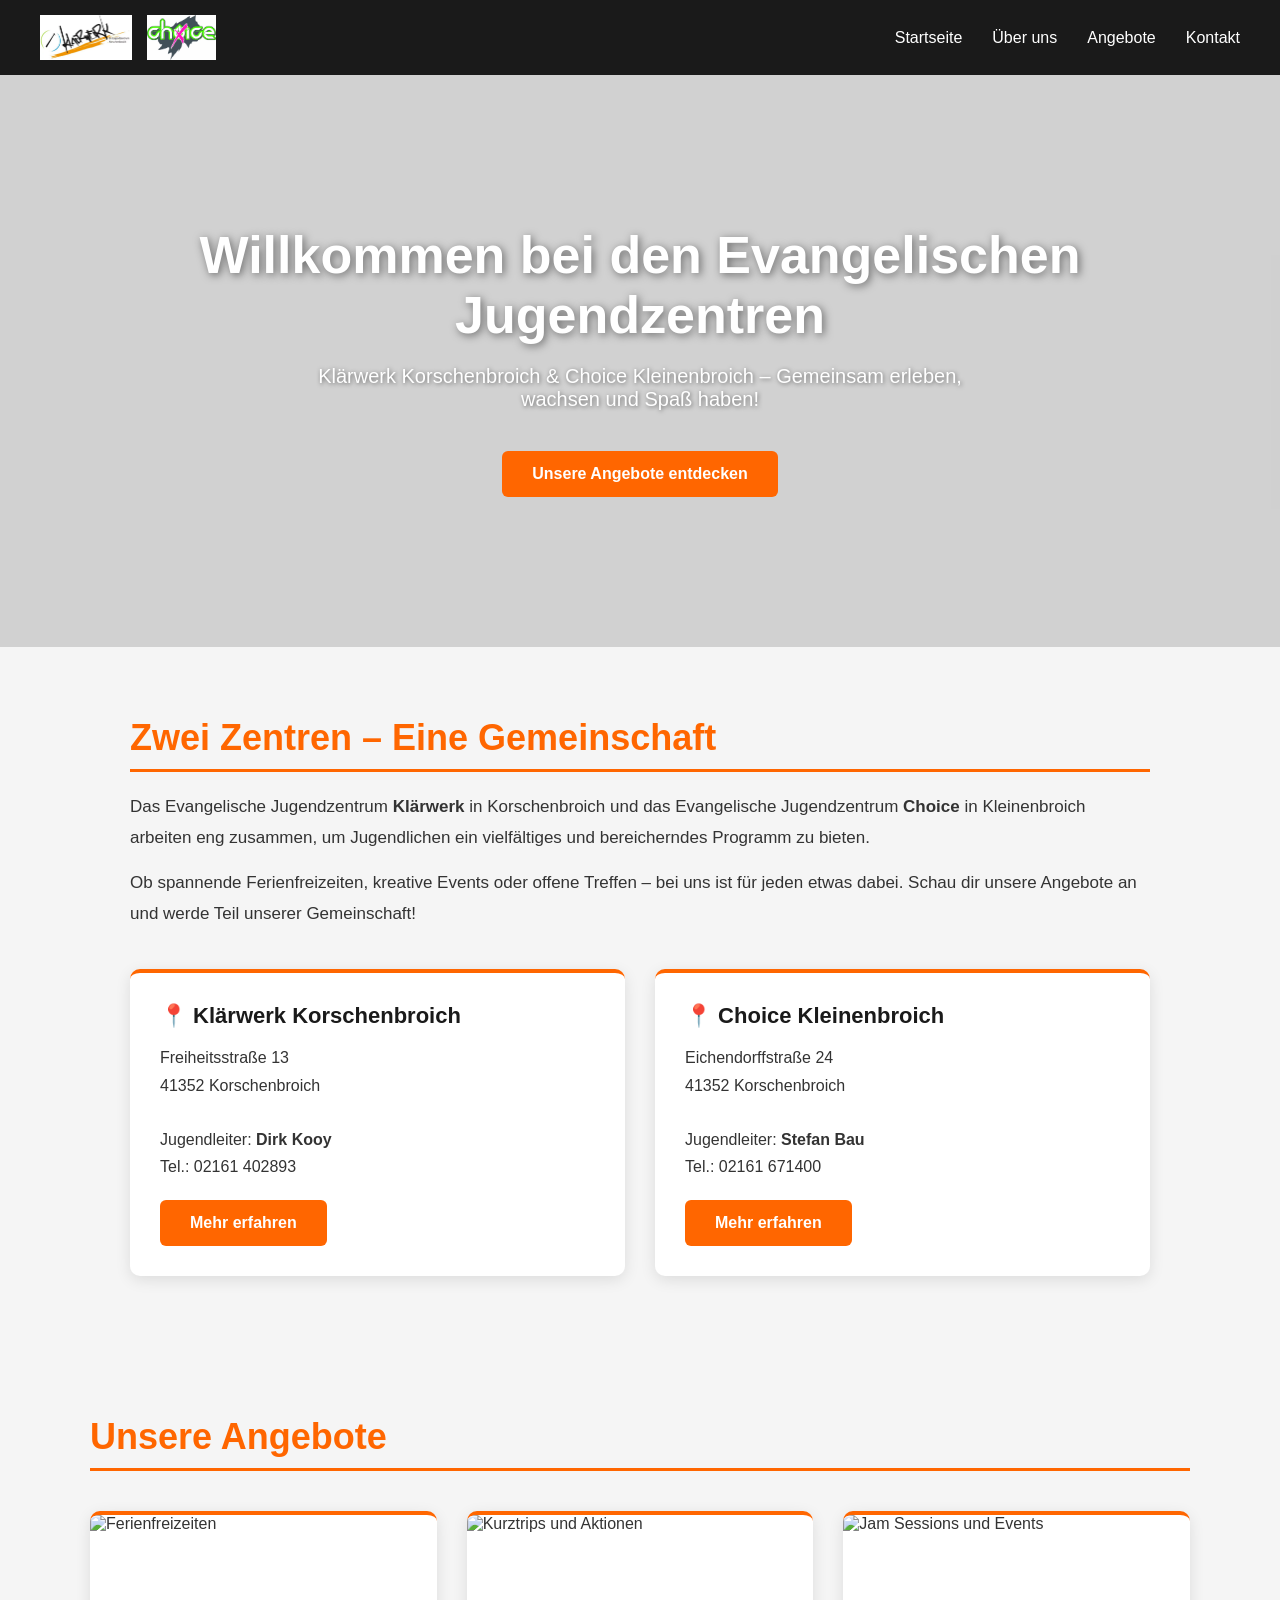
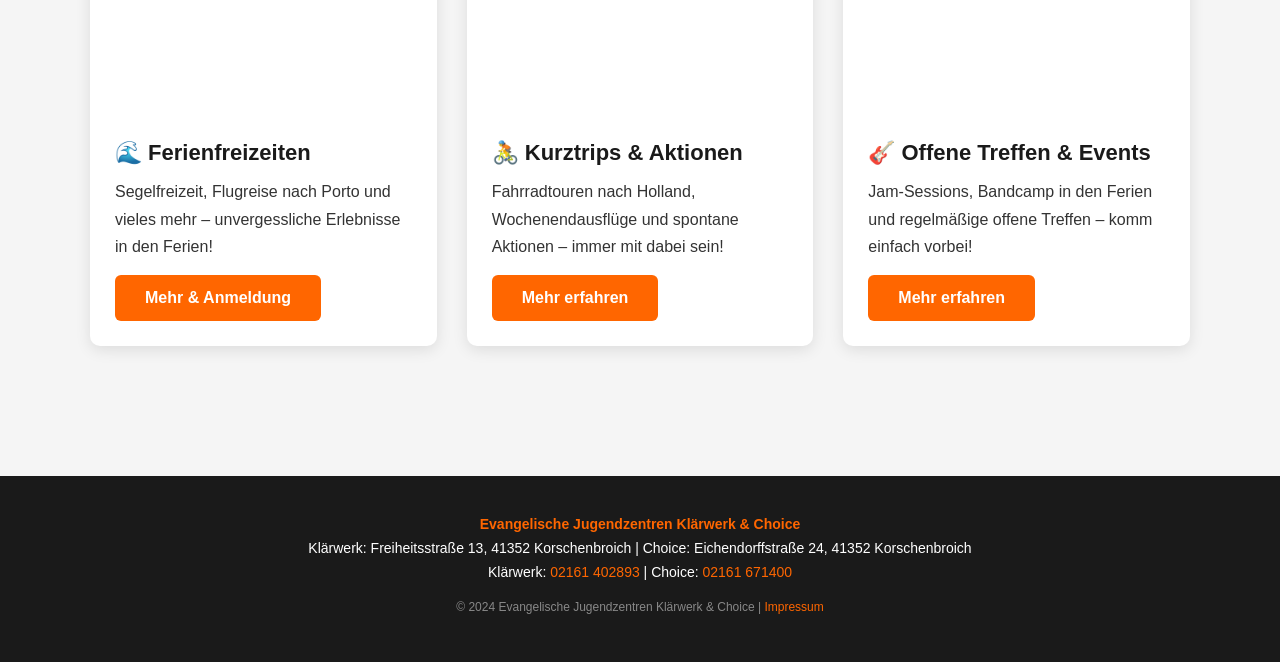
==== timdue4.github.io/index.html @ f7bf03b1 "Upload website ver1" ====
<!DOCTYPE html>
<html lang="de">
<head>
  <meta charset="UTF-8" />
  <meta name="viewport" content="width=device-width, initial-scale=1.0"/>
  <title>Evangelische Jugendzentren – Klärwerk & Choice</title>
  <link rel="stylesheet" href="css/style.css" />
</head>
<body>

  <!-- ========================
       NAVIGATION
       ======================== -->
  <nav>
    <div class="nav-logos">
      <!-- LOGOS: Sobald Bilder in /images/ liegen, werden sie hier angezeigt -->
      <img src="images/logo-klaerwerk.png.png" alt="Logo Klärwerk Korschenbroich"/>
      <img src="images/logo-choice.png.png" alt="Logo Choice Kleinenbroich"/>
    </div>
    <ul class="nav-links">
      <li><a href="index.html">Startseite</a></li>
      <li><a href="ueber-uns.html">Über uns</a></li>
      <li><a href="angebote.html">Angebote</a></li>
      <li><a href="kontakt.html">Kontakt</a></li>
    </ul>
  </nav>

  <!-- ========================
       HERO BEREICH MIT BILD
       ======================== -->
  <section class="hero" style="background-image:
    url('https://images.unsplash.com/photo-1529156069898-49953e39b3ac?w=1600');">
    <h1>Willkommen bei den Evangelischen Jugendzentren</h1>
    <p>
      Klärwerk Korschenbroich & Choice Kleinenbroich –
      Gemeinsam erleben, wachsen und Spaß haben!
    </p>
    <a href="angebote.html" class="btn-orange">
      Unsere Angebote entdecken
    </a>
  </section>

  <!-- ========================
       KURZE VORSTELLUNG
       ======================== -->
  <section class="sektion">
    <h2>Zwei Zentren – Eine Gemeinschaft</h2>
    <p>
      Das Evangelische Jugendzentrum <strong>Klärwerk</strong> in
      Korschenbroich und das Evangelische Jugendzentrum
      <strong>Choice</strong> in Kleinenbroich arbeiten eng zusammen,
      um Jugendlichen ein vielfältiges und bereicherndes Programm
      zu bieten.
    </p>
    <p>
      Ob spannende Ferienfreizeiten, kreative Events oder offene
      Treffen – bei uns ist für jeden etwas dabei. Schau dir unsere
      Angebote an und werde Teil unserer Gemeinschaft!
    </p>

    <div class="karten-grid">

      <div class="karte">
        <h3>📍 Klärwerk Korschenbroich</h3>
        <p>
          Freiheitsstraße 13<br/>
          41352 Korschenbroich<br/><br/>
          Jugendleiter: <strong>Dirk Kooy</strong><br/>
          Tel.: 02161 402893
        </p>
        <a href="ueber-uns.html#klaerwerk" class="btn-orange">
          Mehr erfahren
        </a>
      </div>

      <div class="karte">
        <h3>📍 Choice Kleinenbroich</h3>
        <p>
          Eichendorffstraße 24<br/>
          41352 Korschenbroich<br/><br/>
          Jugendleiter: <strong>Stefan Bau</strong><br/>
          Tel.: 02161 671400
        </p>
        <a href="ueber-uns.html#choice" class="btn-orange">
          Mehr erfahren
        </a>
      </div>

    </div>
  </section>

  <!-- ========================
       ANGEBOTE VORSCHAU MIT BILDERN
       ======================== -->
  <section class="sektion" style="background-color: #F5F5F5;
            max-width: 100%; padding: 70px 40px;"
    >
    <div style="max-width: 1100px; margin: 0 auto;">
      <h2 style="color: #FF6600;">Unsere Angebote</h2>
      <div class="karten-grid">

        <div class="karte-bild">
          <img
            src="https://images.unsplash.com/photo-1500514966906-fe245eea9344?w=600"
            alt="Ferienfreizeiten"/>
          <div class="karte-bild-inhalt">
            <h3>🌊 Ferienfreizeiten</h3>
            <p>
              Segelfreizeit, Flugreise nach Porto und vieles mehr –
              unvergessliche Erlebnisse in den Ferien!
            </p>
            <a href="angebote.html#ferienfreizeiten" class="btn-orange">
              Mehr & Anmeldung
            </a>
          </div>
        </div>

        <div class="karte-bild">
          <img
            src="https://images.unsplash.com/photo-1541625602330-2277a4c46182?w=600"
            alt="Kurztrips und Aktionen"/>
          <div class="karte-bild-inhalt">
            <h3>🚴 Kurztrips & Aktionen</h3>
            <p>
              Fahrradtouren nach Holland, Wochenendausflüge und
              spontane Aktionen – immer mit dabei sein!
            </p>
            <a href="angebote.html#kurztrips" class="btn-orange">
              Mehr erfahren
            </a>
          </div>
        </div>

        <div class="karte-bild">
          <img
            src="https://images.unsplash.com/photo-1511671782779-c97d3d27a1d4?w=600"
            alt="Jam Sessions und Events"/>
          <div class="karte-bild-inhalt">
            <h3>🎸 Offene Treffen & Events</h3>
            <p>
              Jam-Sessions, Bandcamp in den Ferien und regelmäßige
              offene Treffen – komm einfach vorbei!
            </p>
            <a href="angebote.html#events" class="btn-orange">
              Mehr erfahren
            </a>
          </div>
        </div>

      </div>
    </div>
  </section>

  <!-- ========================
       FOOTER
       ======================== -->
  <footer>
    <p>
      <strong style="color: #FF6600;">
        Evangelische Jugendzentren Klärwerk & Choice
      </strong>
    </p>
    <p>
      Klärwerk: Freiheitsstraße 13, 41352 Korschenbroich |
      Choice: Eichendorffstraße 24, 41352 Korschenbroich
    </p>
    <p>
      Klärwerk: <a href="tel:02161402893">02161 402893</a> |
      Choice: <a href="tel:02161671400">02161 671400</a>
    </p>
    <p style="margin-top: 20px; font-size: 12px; color: #888;">
      © 2024 Evangelische Jugendzentren Klärwerk & Choice |
      <a href="kontakt.html#impressum">Impressum</a>
    </p>
  </footer>

</body>
</html>
---- timdue4.github.io/css/style.css ----
/* ============================================
   GLOBALE EINSTELLUNGEN
   Hier kannst du Farben und Schriften ändern
   ============================================ */

   :root {
    --orange: #FF6600;
    --orange-hell: #FF8C00;
    --schwarz: #1A1A1A;
    --weiss: #FFFFFF;
    --grau: #333333;
    --hintergrund: #F5F5F5;
  }
  
  * {
    margin: 0;
    padding: 0;
    box-sizing: border-box;
  }
  
  body {
    font-family: 'Segoe UI', Arial, sans-serif;
    color: var(--grau);
    background-color: var(--hintergrund);
  }
  
  /* ============================================
     NAVIGATION
     ============================================ */
  
  nav {
    background-color: var(--schwarz);
    padding: 15px 40px;
    display: flex;
    justify-content: space-between;
    align-items: center;
    position: sticky;
    top: 0;
    z-index: 1000;
  }
  
  .nav-logos {
    display: flex;
    align-items: center;
    gap: 15px;
  }
  
  /* ============================================
     LOGO GRÖSSE IN NAVIGATION
     Hier kannst du die Logogroesse anpassen
     ============================================ */
  
  .nav-logos img {
    height: 45px;
    width: auto;
    object-fit: contain;
  }
  
  .nav-links {
    list-style: none;
    display: flex;
    gap: 30px;
  }
  
  .nav-links a {
    color: var(--weiss);
    text-decoration: none;
    font-size: 16px;
    font-weight: 500;
    transition: color 0.3s;
  }
  
  .nav-links a:hover {
    color: var(--orange);
  }
  
  /* ============================================
     HERO BEREICH
     ============================================ */
  
  .hero {
    position: relative;
    color: var(--weiss);
    text-align: center;
    padding: 150px 20px;
    background-size: cover;
    background-position: center;
    background-repeat: no-repeat;
  }
  
  .hero::before {
    content: '';
    position: absolute;
    top: 0;
    left: 0;
    width: 100%;
    height: 100%;
    background-color: rgba(0, 0, 0, 0.15);
    z-index: 1;
  }
  
  .hero h1 {
    position: relative;
    z-index: 2;
    font-size: 52px;
    color: var(--weiss);
    margin-bottom: 20px;
    text-shadow: 2px 2px 8px rgba(0,0,0,0.5);
  }
  
  .hero p {
    position: relative;
    z-index: 2;
    font-size: 20px;
    margin-bottom: 40px;
    max-width: 700px;
    margin-left: auto;
    margin-right: auto;
    text-shadow: 1px 1px 4px rgba(0,0,0,0.5);
  }
  
  .hero .btn-orange {
    position: relative;
    z-index: 2;
  }
  
  /* ============================================
     BUTTONS
     ============================================ */
  
  .btn-orange {
    background-color: var(--orange);
    color: var(--weiss);
    padding: 14px 30px;
    border: none;
    border-radius: 6px;
    font-size: 16px;
    font-weight: 600;
    text-decoration: none;
    cursor: pointer;
    transition: background-color 0.3s;
    display: inline-block;
  }
  
  .btn-orange:hover {
    background-color: var(--orange-hell);
  }
  
  /* ============================================
     SEKTIONEN
     ============================================ */
  
  .sektion {
    padding: 70px 40px;
    max-width: 1100px;
    margin: 0 auto;
  }
  
  .sektion h2 {
    font-size: 36px;
    color: var(--orange);
    margin-bottom: 20px;
    border-bottom: 3px solid var(--orange);
    padding-bottom: 10px;
  }
  
  .sektion p {
    font-size: 17px;
    line-height: 1.8;
    margin-bottom: 15px;
  }
  
  /* ============================================
     KARTEN
     ============================================ */
  
  .karten-grid {
    display: grid;
    grid-template-columns: repeat(auto-fit, minmax(280px, 1fr));
    gap: 30px;
    margin-top: 40px;
  }
  
  .karte {
    background-color: var(--weiss);
    border-radius: 10px;
    padding: 30px;
    box-shadow: 0 4px 15px rgba(0,0,0,0.1);
    border-top: 4px solid var(--orange);
  }
  
  .karte h3 {
    font-size: 22px;
    color: var(--schwarz);
    margin-bottom: 15px;
  }
  
  .karte p {
    font-size: 16px;
    line-height: 1.7;
    margin-bottom: 20px;
  }
  
  /* ============================================
     ANGEBOTS-KARTEN MIT BILD
     ============================================ */
  
  .karte-bild {
    background-color: var(--weiss);
    border-radius: 10px;
    overflow: hidden;
    box-shadow: 0 4px 15px rgba(0,0,0,0.1);
    border-top: 4px solid var(--orange);
  }
  
  .karte-bild img {
    width: 100%;
    height: 200px;
    object-fit: cover;
    display: block;
  }
  
  .karte-bild-inhalt {
    padding: 25px;
  }
  
  .karte-bild-inhalt h3 {
    font-size: 22px;
    color: var(--schwarz);
    margin-bottom: 12px;
  }
  
  .karte-bild-inhalt p {
    font-size: 16px;
    line-height: 1.7;
    margin-bottom: 15px;
  }
  
  /* ============================================
     FOOTER
     ============================================ */
  
  footer {
    background-color: var(--schwarz);
    color: var(--weiss);
    text-align: center;
    padding: 40px 20px;
    margin-top: 60px;
  }
  
  footer p {
    font-size: 14px;
    margin-bottom: 8px;
  }
  
  footer a {
    color: var(--orange);
    text-decoration: none;
  }
  
  footer a:hover {
    text-decoration: underline;
  }
  
  /* ============================================
     RESPONSIVE (Mobil-Ansicht)
     ============================================ */
  
  @media (max-width: 768px) {
    nav {
      flex-direction: column;
      gap: 15px;
      padding: 15px 20px;
    }
  
    .nav-links {
      gap: 15px;
      flex-wrap: wrap;
      justify-content: center;
    }
  
    .hero h1 {
      font-size: 32px;
    }
  
    .hero p {
      font-size: 16px;
    }
  
    .sektion {
      padding: 40px 20px;
    }
  
    .sektion h2 {
      font-size: 26px;
    }
    .werte-block {
      background-color: #1A1A1A !important;
      color: var(--weiss) !important;
      padding: 70px 40px;
      max-width: 100%;
    }
    
    .werte-block h2 {
      color: var(--orange) !important;
    }
    
    .werte-block p {
      color: var(--weiss) !important;
    }
    
    .werte-block .karte {
      background-color: #262626 !important;
      border-top: 4px solid var(--orange) !important;
    }
    
    .werte-block .karte h3 {
      color: var(--orange) !important;
    }
    
    .werte-block .karte p {
      color: var(--weiss) !important;
    }
    /* Zentrierung & gleichmäßige Kartenbreite */
.karten-grid{
  justify-content: center;
}

.karte{
  width: 100%;
}
.karten-grid{
  margin-left: auto;
  margin-right: auto;
  width: 100%;
}
/* Überschriften in Kontakt zentrieren */
#klaerwerk > h2,
#choice > h2{
  text-align: center;
}

/* Grid selbst zentrieren */
#klaerwerk .karten-grid,
#choice .karten-grid{
  margin-left: auto;
  margin-right: auto;
  width: 100%;
}
.page-title-band{
  position: relative;
  overflow: hidden;
}

.page-title-inner{
  max-width: 1100px;
  margin: 0 auto;
  padding: 0 20px;
  display: flex;
  align-items: center;
  justify-content: space-between;
  gap: 20px;
}

.page-title-inner h1,
.page-title-inner h2{
  flex: 1;
  text-align: center;
}

.header-logo{
  height: 60px;
  width: auto;
  object-fit: contain;
}
@media (max-width: 768px){
  .page-title-inner{
    flex-direction: row;
    gap: 12px;
  }
  .header-logo{
    height: 40px;
  }
  .page-title-inner h1,
  .page-title-inner h2{
    font-size: 28px;
  }
}
.page-title-inner{
  display: flex !important;
  flex-direction: row !important;
  align-items: center !important;
  justify-content: space-between !important;
  flex-wrap: nowrap !important;
  gap: 16px !important;
}

.header-logo{
  flex: 0 0 auto !important;
  height: 52px !important;
  width: auto !important;
}

.page-title-inner h1{
  flex: 1 1 auto !important;
  text-align: center !important;
}
/* ==== ZWINGEND: Logos in Seitenüberschrift nebeneinander ==== */
.page-title-band .page-title-inner{
  display: flex !important;
  flex-direction: row !important;
  align-items: center !important;
  justify-content: space-between !important;
  flex-wrap: nowrap !important;
}

.page-title-band .header-logo{
  flex: 0 0 auto !important;
  display: block !important;
}

.page-title-band .page-title-inner h1{
  flex: 1 1 auto !important;
  text-align: center !important;
}

@media (max-width: 768px){
  .page-title-band .page-title-inner{
    flex-direction: row !important;
  }
  .page-title-band .header-logo{
    height: 40px !important;
  }
}
.page-title-band .page-title-inner{
  min-height: 70px;
}
.hero.page-title-band > .page-title-inner{
  display: flex !important;
  flex-direction: row !important;
  align-items: center !important;
  justify-content: space-between !important;
  flex-wrap: nowrap !important;
}
.hero.page-title-band > .page-title-inner .header-logo{
  display: block !important;
  flex: 0 0 auto !important;
}
.hero.page-title-band > .page-title-inner h1{
  flex: 1 1 auto !important;
  text-align: center !important;
}
/* 3-Bild Hintergrundstreifen im Hero */
.hero.page-title-band{
  position: relative;
  overflow: hidden;
}

.hero-bg-strip{
  position: absolute;
  inset: 0;
  display: flex;
  z-index: 0;
}

.hero-bg-cell{
  flex: 1 1 33.33%;
  background-size: cover;
  background-position: center;
}

.hero::before{
  /* etwas Abdunkelung wie auf Startseite (nur damit Text lesbar bleibt) */
  background-color: rgba(0,0,0,0.15) !important;
  z-index: 1;
}

/* damit Text klar über dem Hintergrund liegt */
.hero > h1,
.hero > p{
  z-index: 2;
  position: relative;
}
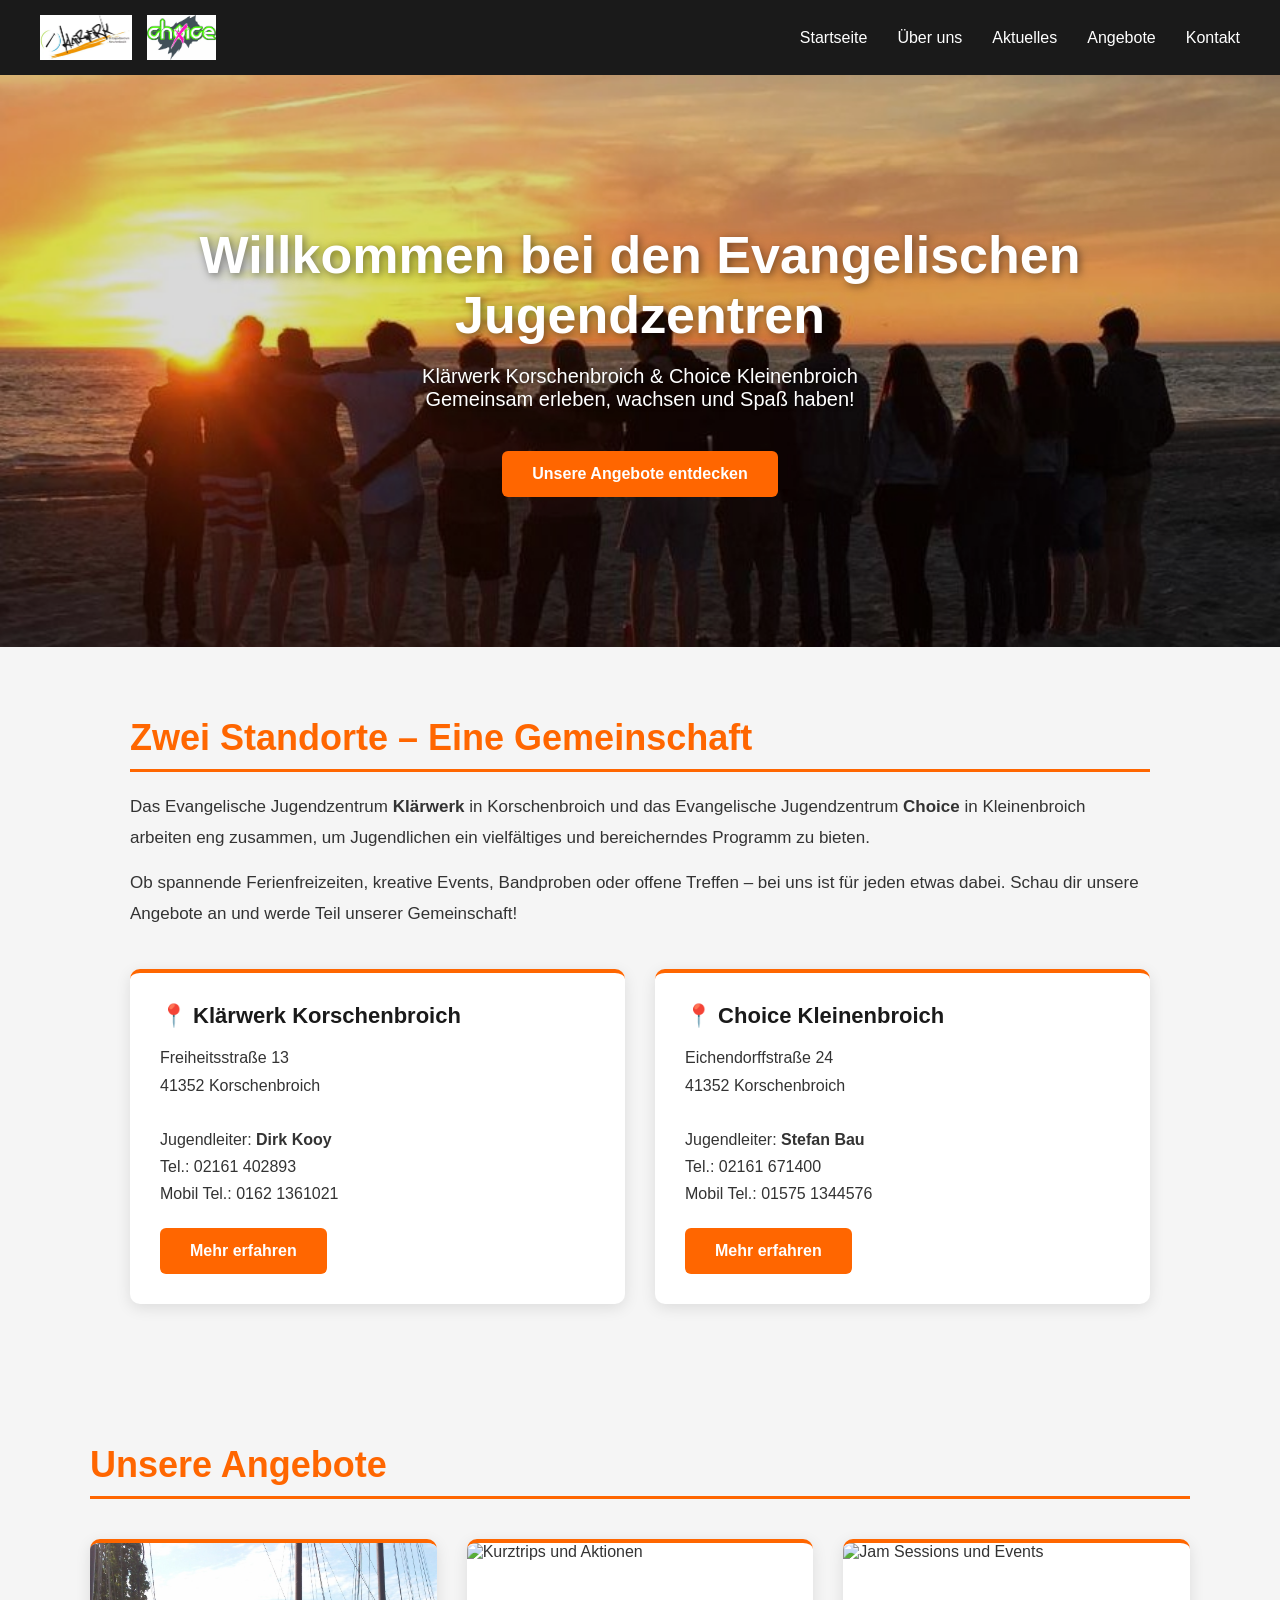
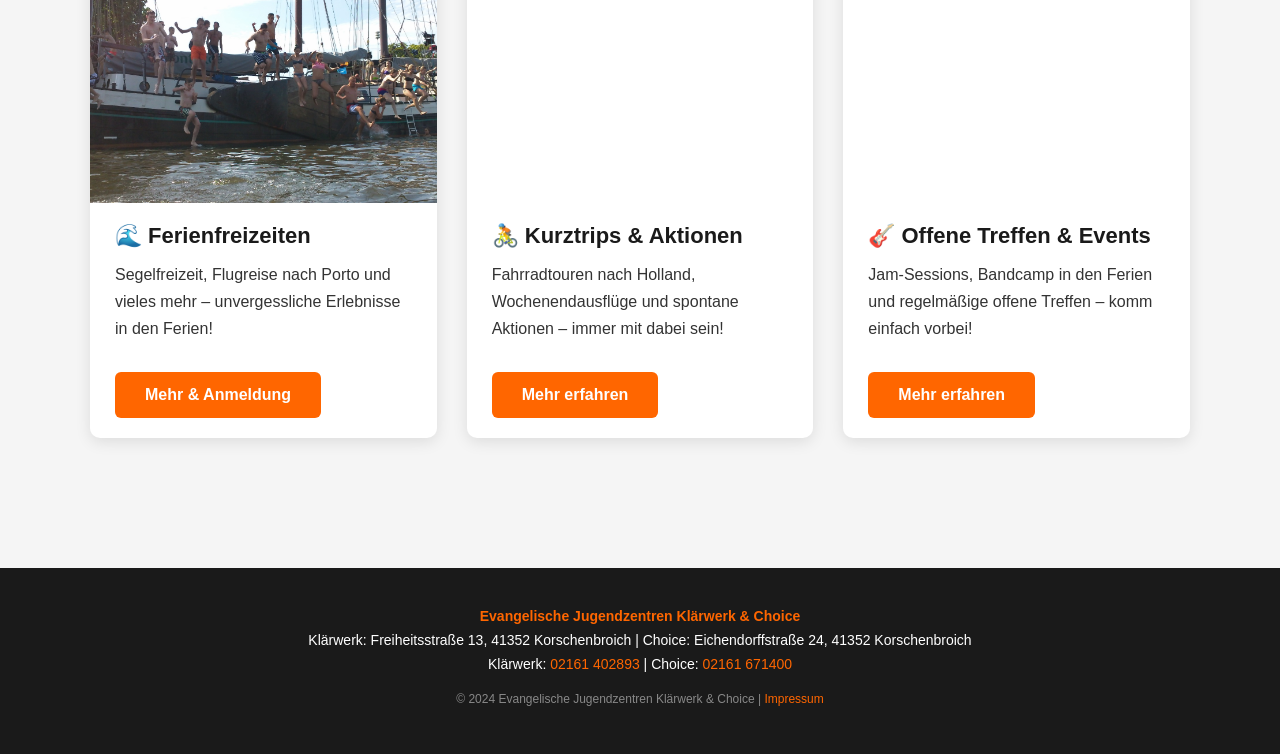
==== commit bd4c3952: "Add files via upload" ====
--- a/timdue4.github.io/index.html
+++ b/timdue4.github.io/index.html
@@ -20,6 +20,7 @@
     <ul class="nav-links">
       <li><a href="index.html">Startseite</a></li>
       <li><a href="ueber-uns.html">Über uns</a></li>
+      <li><a href="aktuelles.html">Aktuelles</a></li>
       <li><a href="angebote.html">Angebote</a></li>
       <li><a href="kontakt.html">Kontakt</a></li>
     </ul>
@@ -29,10 +30,10 @@
        HERO BEREICH MIT BILD
        ======================== -->
   <section class="hero" style="background-image:
-    url('https://images.unsplash.com/photo-1529156069898-49953e39b3ac?w=1600');">
+    url(images/Gruppe.jpeg);">
     <h1>Willkommen bei den Evangelischen Jugendzentren</h1>
     <p>
-      Klärwerk Korschenbroich & Choice Kleinenbroich –
+      Klärwerk Korschenbroich & Choice Kleinenbroich<br/>
       Gemeinsam erleben, wachsen und Spaß haben!
     </p>
     <a href="angebote.html" class="btn-orange">
@@ -44,7 +45,7 @@
        KURZE VORSTELLUNG
        ======================== -->
   <section class="sektion">
-    <h2>Zwei Zentren – Eine Gemeinschaft</h2>
+    <h2>Zwei Standorte – Eine Gemeinschaft</h2>
     <p>
       Das Evangelische Jugendzentrum <strong>Klärwerk</strong> in
       Korschenbroich und das Evangelische Jugendzentrum
@@ -53,7 +54,7 @@
       zu bieten.
     </p>
     <p>
-      Ob spannende Ferienfreizeiten, kreative Events oder offene
+      Ob spannende Ferienfreizeiten, kreative Events, Bandproben oder offene
       Treffen – bei uns ist für jeden etwas dabei. Schau dir unsere
       Angebote an und werde Teil unserer Gemeinschaft!
     </p>
@@ -66,7 +67,8 @@
           Freiheitsstraße 13<br/>
           41352 Korschenbroich<br/><br/>
           Jugendleiter: <strong>Dirk Kooy</strong><br/>
-          Tel.: 02161 402893
+          Tel.: 02161 402893<br/>
+          Mobil Tel.: 0162 1361021
         </p>
         <a href="ueber-uns.html#klaerwerk" class="btn-orange">
           Mehr erfahren
@@ -79,7 +81,8 @@
           Eichendorffstraße 24<br/>
           41352 Korschenbroich<br/><br/>
           Jugendleiter: <strong>Stefan Bau</strong><br/>
-          Tel.: 02161 671400
+          Tel.: 02161 671400<br/>
+          Mobil Tel.: 01575 1344576
         </p>
         <a href="ueber-uns.html#choice" class="btn-orange">
           Mehr erfahren
@@ -101,7 +104,7 @@
 
         <div class="karte-bild">
           <img
-            src="https://images.unsplash.com/photo-1500514966906-fe245eea9344?w=600"
+            src="images/Segeln_Sprung.jpeg"
             alt="Ferienfreizeiten"/>
           <div class="karte-bild-inhalt">
             <h3>🌊 Ferienfreizeiten</h3>
@@ -117,7 +120,7 @@
 
         <div class="karte-bild">
           <img
-            src="https://images.unsplash.com/photo-1541625602330-2277a4c46182?w=600"
+            src="Images/Fahrrad_Start.jpg"
             alt="Kurztrips und Aktionen"/>
           <div class="karte-bild-inhalt">
             <h3>🚴 Kurztrips & Aktionen</h3>
@@ -174,5 +177,43 @@
     </p>
   </footer>
 
+  <!-- ========================
+     LIGHTBOX
+     ======================== -->
+<div class="lightbox-overlay" id="lightbox"
+onclick="lightboxSchliessen()">
+<span class="lightbox-schliessen"
+  onclick="lightboxSchliessen()">✕</span>
+<img id="lightbox-bild" src="" alt="Vergrößertes Bild"
+  onclick="event.stopPropagation()"/>
+</div>
+
+<script>
+function lightboxOeffnen(src, alt) {
+  document.getElementById('lightbox-bild').src = src;
+  document.getElementById('lightbox-bild').alt = alt;
+  document.getElementById('lightbox').classList.add('aktiv');
+  document.body.style.overflow = 'hidden';
+}
+
+function lightboxSchliessen() {
+  document.getElementById('lightbox').classList.remove('aktiv');
+  document.body.style.overflow = '';
+}
+
+document.addEventListener('keydown', function(e) {
+  if (e.key === 'Escape') lightboxSchliessen();
+});
+
+window.addEventListener('load', function() {
+  document.querySelectorAll('.karte-bild img').forEach(function(img) {
+    img.style.cursor = 'zoom-in';
+    img.addEventListener('click', function() {
+      lightboxOeffnen(this.src, this.alt);
+    });
+  });
+});
+</script>
+
 </body>
 </html>
--- a/timdue4.github.io/css/style.css
+++ b/timdue4.github.io/css/style.css
@@ -215,9 +215,14 @@
   
   .karte-bild img {
     width: 100%;
-    height: 200px;
+    height: 280px;
     object-fit: cover;
     display: block;
+    transition: transform 0.3s ease;
+  }
+  
+  .karte-bild:hover img {
+    transform: scale(1.03);
   }
   
   .karte-bild-inhalt {
@@ -373,6 +378,7 @@
   width: auto;
   object-fit: contain;
 }
+}
 @media (max-width: 768px){
   .page-title-inner{
     flex-direction: row;
@@ -480,4 +486,189 @@
 .hero > p{
   z-index: 2;
   position: relative;
+}
+/* Einheitliche Kartenhöhe mit Bild */
+.karten-grid{
+  align-items: stretch;
+}
+
+.karte-bild{
+  display: flex;
+  flex-direction: column;
+  height: 100%;
+}
+
+.karte-bild-inhalt{
+  flex: 1;
+  display: flex;
+  flex-direction: column;
+  justify-content: space-between;
+  padding: 20px 25px;
+}
+
+.karte-bild-inhalt p{
+  flex: 1;
+}
+
+.karte-bild-inhalt .btn-orange{
+  align-self: flex-start;
+  margin-top: 15px;
+}
+
+.karte-bild img{
+  width: 100%;
+  height: 260px;
+  object-fit: cover;
+  display: block;
+  transition: transform 0.3s ease;
+}
+
+.karte-bild:hover img{
+  transform: scale(1.03);
+}
+
+
+/* ============================================
+   LIGHTBOX (Bild vergrößern beim Klick)
+   ============================================ */
+
+   .lightbox-overlay{
+    display: none;
+    position: fixed;
+    inset: 0;
+    background-color: rgba(0,0,0,0.85);
+    z-index: 9999;
+    justify-content: center;
+    align-items: center;
+    cursor: zoom-out;
+  }
+  
+  .lightbox-overlay.aktiv{
+    display: flex;
+  }
+  
+  .lightbox-overlay img{
+    max-width: 90vw;
+    max-height: 90vh;
+    border-radius: 8px;
+    box-shadow: 0 8px 40px rgba(0,0,0,0.6);
+    object-fit: contain;
+    cursor: default;
+  }
+  
+  .lightbox-schliessen{
+    position: fixed;
+    top: 20px;
+    right: 30px;
+    font-size: 40px;
+    color: white;
+    cursor: pointer;
+    z-index: 10000;
+    line-height: 1;
+    user-select: none;
+  }
+  
+  .lightbox-schliessen:hover{
+    color: var(--orange);
+  }
+  
+  .karte-bild img{
+    cursor: zoom-in;
+  }
+
+  /* ============================================
+   AKTUELLES / NEWSLETTER
+   ============================================ */
+
+.beitrag-karte{
+  background-color: var(--weiss);
+  border-radius: 10px;
+  padding: 40px;
+  box-shadow: 0 4px 15px rgba(0,0,0,0.08);
+  border-left: 5px solid var(--orange);
+  margin-bottom: 20px;
+}
+
+.beitrag-meta{
+  display: flex;
+  gap: 12px;
+  align-items: center;
+  flex-wrap: wrap;
+  margin-bottom: 15px;
+}
+
+.beitrag-datum{
+  font-size: 14px;
+  color: #888;
+  font-weight: 500;
+}
+
+.beitrag-kategorie{
+  background-color: var(--orange);
+  color: var(--weiss);
+  padding: 3px 12px;
+  border-radius: 4px;
+  font-size: 13px;
+  font-weight: bold;
+}
+
+.beitrag-titel{
+  font-size: 28px;
+  color: var(--schwarz);
+  margin-bottom: 20px;
+  line-height: 1.3;
+}
+
+.beitrag-text{
+  font-size: 17px;
+  line-height: 1.8;
+  margin-bottom: 15px;
+  color: var(--grau);
+}
+
+.beitrag-bilder{
+  display: grid;
+  grid-template-columns: repeat(auto-fit, minmax(250px, 1fr));
+  gap: 15px;
+  margin-top: 25px;
+  margin-bottom: 10px;
+}
+
+.beitrag-bild{
+  width: 100%;
+  height: 220px;
+  object-fit: cover;
+  border-radius: 8px;
+  cursor: zoom-in;
+  transition: transform 0.3s ease;
+}
+
+.beitrag-bild:hover{
+  transform: scale(1.02);
+}
+/* ============================================
+   BILDERCOLLAGE
+   ============================================ */
+
+.collage-grid{
+  display: grid;
+  grid-template-columns: repeat(auto-fit, minmax(220px, 1fr));
+  gap: 12px;
+  margin-top: 15px;
+  margin-bottom: 40px;
+}
+
+.collage-bild{
+  width: 100%;
+  height: 200px;
+  object-fit: cover;
+  border-radius: 8px;
+  cursor: zoom-in;
+  transition: transform 0.3s ease,
+    box-shadow 0.3s ease;
+}
+
+.collage-bild:hover{
+  transform: scale(1.03);
+  box-shadow: 0 6px 20px rgba(0,0,0,0.2);
 }
